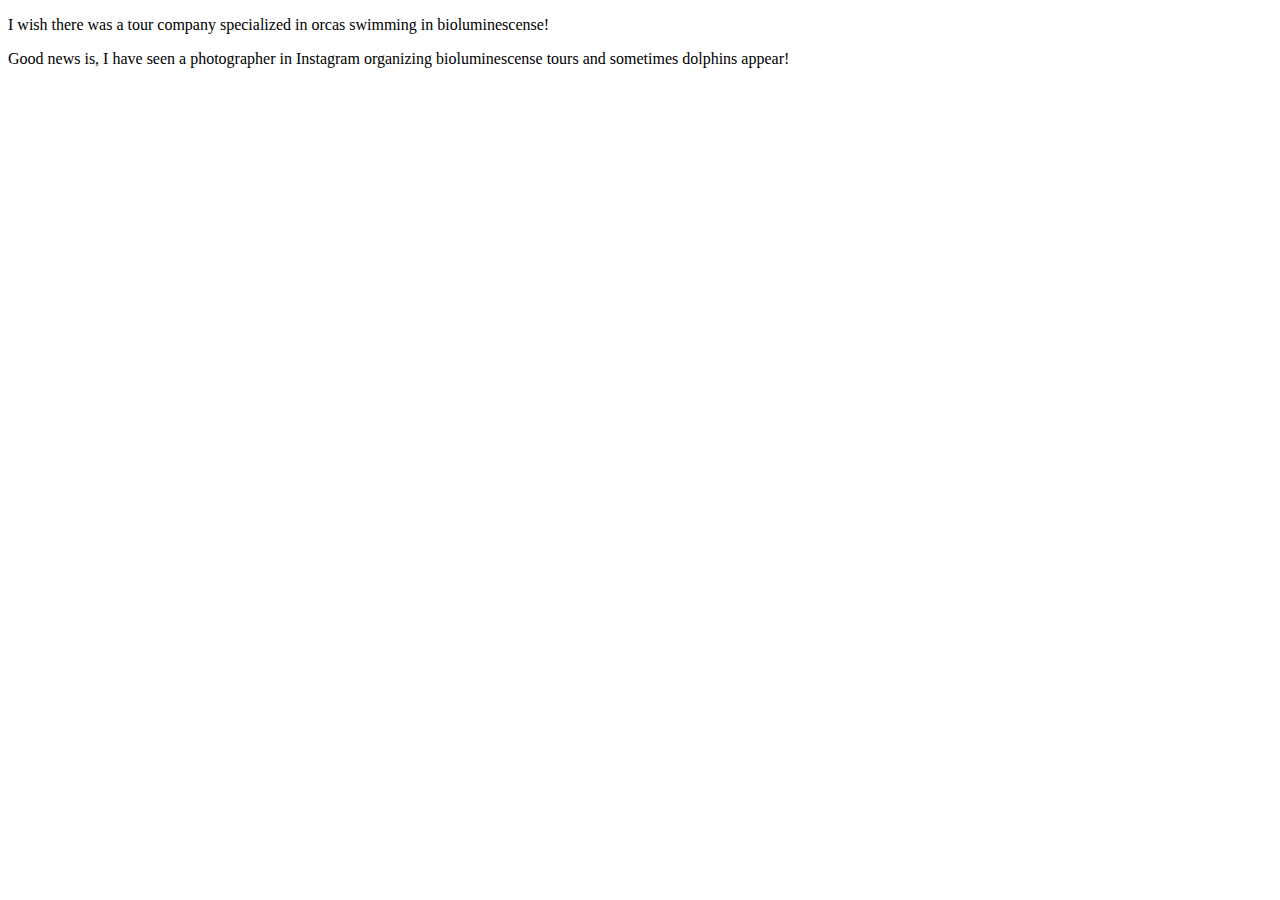
==== content/about.html @ 6890da4a "Rearrange file names. Continue edits mostly in CSS. Add content files" ====
<!DOCTYPE html>

<html lang="en">

    <head>
        <meta charset="UTF-8">
        <meta name="viewport" content="width=device-width", initial-scale="1.0">
        <link rel="stylesheet" href="/home/nillynil/repos/landing-page/style.css">
        <link href="https://fonts.googleapis.com/css2?family=Roboto:ital,wght@0,100;0,300;0,400;0,500;0,700;0,900;1,100;1,300;1,400;1,500;1,700;1,900&display=swap" rel="stylesheet">
        <title>About</title>
    </head>

    <body>
        
        <div class="reality">
            
            <p>I wish there was a tour company specialized in orcas swimming in bioluminescense!</p>

            <p>Good news is, I have seen a photographer in Instagram organizing bioluminescense tours and sometimes dolphins appear!</p>


        </div>

    </body>

</html>
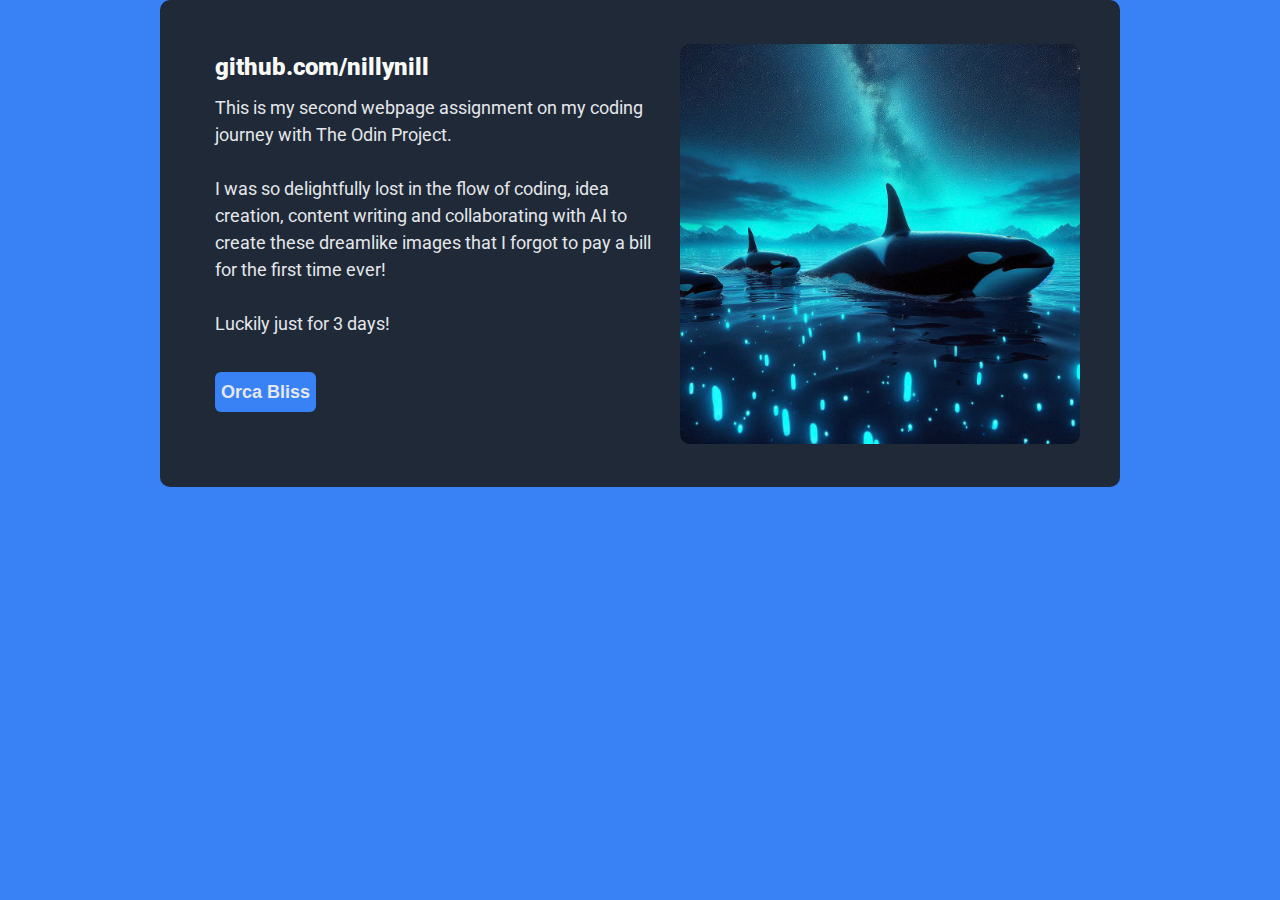
==== commit e8632953: "Edit relative link paths. Finish Content pages." ====
--- a/content/about.html
+++ b/content/about.html
@@ -5,7 +5,7 @@
     <head>
         <meta charset="UTF-8">
         <meta name="viewport" content="width=device-width", initial-scale="1.0">
-        <link rel="stylesheet" href="/home/nillynil/repos/landing-page/style.css">
+        <link rel="stylesheet" href="../style.css">
         <link href="https://fonts.googleapis.com/css2?family=Roboto:ital,wght@0,100;0,300;0,400;0,500;0,700;0,900;1,100;1,300;1,400;1,500;1,700;1,900&display=swap" rel="stylesheet">
         <title>About</title>
     </head>
@@ -13,12 +13,28 @@
     <body>
         
         <div class="reality">
+
+            <div class="slogan-container">
+
+                <h1>github.com/nillynill </h1>
+
+                <div class="slogan-subtext">
+                    <p>This is my second webpage assignment on my coding journey with The Odin Project.</p><br>   
+                    <p>I was so delightfully lost in the flow of coding, idea creation, content writing and collaborating with AI to create these dreamlike images that I forgot to pay a bill for the first time ever!</p><br>
+                    <p>Luckily just for 3 days!</p>
+
+                </div>
+                
+                <button class="slogan-button">                        
+
+                    <a href="../index.html" target="_blank" rel="noopener noreferrer">Orca Bliss</a>
             
-            <p>I wish there was a tour company specialized in orcas swimming in bioluminescense!</p>
-
-            <p>Good news is, I have seen a photographer in Instagram organizing bioluminescense tours and sometimes dolphins appear!</p>
-
-
+                </button>
+                
+            </div>
+                
+            <img src="../images/IMG_4864.jpg" alt="Orcas swimming in bioluminescent ocean" height="400px" width="400px">
+                                    
         </div>
 
     </body>
--- a/style.css
+++ b/style.css
@@ -0,0 +1,310 @@
+*,
+*::before,
+*::after{
+    box-sizing: border-box;
+}
+
+
+*{
+    margin: 0;
+    padding: 0;
+}
+
+
+body{  
+    font-family: "Roboto", sans-serif;
+    background-color: #3882F6;
+    line-height: 1.4;        
+}
+
+
+.container{
+    max-width: 1366px;
+    margin: 0 auto;
+}
+
+
+.header{
+    background-color: #1F2937;
+    min-height: 400px;
+    padding: 0px 0px 30px 0px;
+}
+
+.header-top{ 
+    display: flex;
+    flex-wrap: wrap;
+    justify-content: space-around;
+    min-height: 72px;
+    align-items: baseline;
+    padding: 20px 200px 0px 200px;
+}
+
+.logo{
+    font-size: 34px;
+    color: #F9FAF8;
+    font-weight: 500;
+    margin-right: auto;
+    flex-shrink: 0;
+}
+
+ul{
+    display: flex;
+    list-style-type: none;
+    gap: 30px;
+}
+
+a{
+    font-size: 18px;
+    color: #E5E7EB;
+    text-decoration: none;
+}
+
+.header-bottom{
+    display: flex;    
+    flex-wrap: wrap;
+    justify-content: center;
+    gap: 20px;
+    margin: 20px 0px 30px 0px;
+    
+}
+
+
+.header-bottom img {
+    max-width: 100%;
+    border-radius: 20px;
+    padding: 10px;
+}
+
+
+.slogan-container{
+    max-width: 480px;
+    padding: 15px;
+    flex-direction: column;
+    align-items: flex-start;
+}
+
+h1{
+    font-size: 48px;
+    color: #F9FAF8;
+    font-weight: 900;  
+    line-height: 1;
+}
+
+.slogan-subtext{
+    font-size: 18px;
+    color: #E5E7EB;
+    margin: 15px 0px;
+}
+
+
+.slogan-button{
+    background-color: #3882F6;
+    color: #F9FAF8;
+    font-size: 17px;
+    font-weight: 700;
+    border-radius: 6px;
+    max-width: 150px;
+    border: none;
+    padding: 5px 7px;   
+}
+
+
+.info{
+    background-color: white;
+    min-height: 390px;
+    display: flex;
+    flex-direction: column;
+    justify-content: center;     
+}
+
+
+h2{
+    font-size: 36px;
+    padding: 20px 0px 10px 0px;
+    color: #1F2937;
+    font-weight: 900;
+    text-align: center;
+    line-height: 1.2;
+}
+
+
+.info-images{
+    display: flex;
+    justify-content: center;
+    flex-wrap: wrap;
+    gap: 50px; 
+    margin:20px 0px;
+}
+
+
+.info-images img{
+    border-radius: 10px;    
+    max-height: 170px;
+    max-width: 170px;
+}
+
+
+figcaption{
+    font-size: 18px;
+    max-width: 150px;
+    text-wrap: wrap;
+    text-align: center;
+    line-height: 1.2;
+}
+
+
+.quote-container{
+    min-height: 358px;
+    background-color: #E5E7EB; 
+    color: #1F2937;
+    font-size: 36px;
+    font-style: italic;
+    font-weight: lighter;
+    display: flex;
+    flex-direction: column;
+    justify-content: center;
+    align-items: center;
+}
+
+
+.quote{
+    max-width: 900px;
+    line-height: 1.3;  
+    padding: 0px 15px;
+}
+
+
+.quote-source{
+    max-width: 750px;
+    font-size: 22px;
+    font-weight: 400;
+    margin-left: 230px;
+    padding-right: 20px;
+}
+  
+
+
+.action-container{
+    min-height: 286px;
+    background-color: white;
+    display: flex;
+    flex-wrap: wrap;
+    justify-content: center;
+    align-items: center;   
+}
+
+
+.blue{
+    background-color: #3882F6; 
+    border-radius: 6px;
+    color: #F9FAF8; 
+    font-size: 18px;
+    text-align: left; 
+    padding: 30px 200px;
+    line-height: 1.3;
+}
+
+
+.action1{  
+    font-weight: bold;
+    margin-bottom: 10px;
+}
+
+
+.action2{
+    display: flex;  
+    flex-wrap: wrap;
+    gap: 20px;
+}
+
+
+.action-button{ 
+    background-color: #3882F6; 
+    color: #F9FAF8;
+    font-size: 17px;
+    font-weight: 600; 
+    border-radius: 6px;
+    border: 2px solid white;
+    max-width: 100px;
+    height: 30px;
+    padding: 3px 8px;
+}
+
+
+.footer{
+    min-height: 72px;
+    display: flex;
+    flex-wrap: wrap;
+    justify-content: center;
+    align-items: center;
+    background-color: #1F2937;
+    color: #E5E7EB;
+}
+
+
+/*This is my own fun-fact addition to this project...I truly enjoyed creating this original content for this web design project*/
+.reality { 
+    background-color: #1F2937;
+    color: #F9FAF8;
+    border-radius: 10px;
+    line-height: 1.5;
+    margin: 40px;
+    padding: 40px;
+    display: flex;
+    flex-wrap: wrap;
+    justify-content: center;
+    align-items: center;
+    max-width: fit-content;
+    margin: 0 auto;
+}
+
+.reality img{
+    max-height: 400px;
+    max-width: 400px;
+    border-radius: 10px;
+}
+
+.reality .slogan-button{
+    background-color: #3882F6;
+    color: #F9FAF8;
+    font-size: 17px;
+    font-weight: 700;
+    border-radius: 6px;
+    max-width: 120px;
+    min-height: 40px;
+    border: none;
+    padding: 0px 6px;   
+    margin: 20px 0px;
+}
+
+.reality h1{
+    font-size: 24px;
+    color: #F9FAF8;
+}
+
+@media (max-width:768px) {
+    .blue{
+        padding: 30px 10px;
+    }
+
+    .action-button{ 
+     
+        padding: 3px 8px 6px 8px;
+    }
+}
+
+
+
+
+ 
+
+
+
+
+
+
+
+
+
+
+
